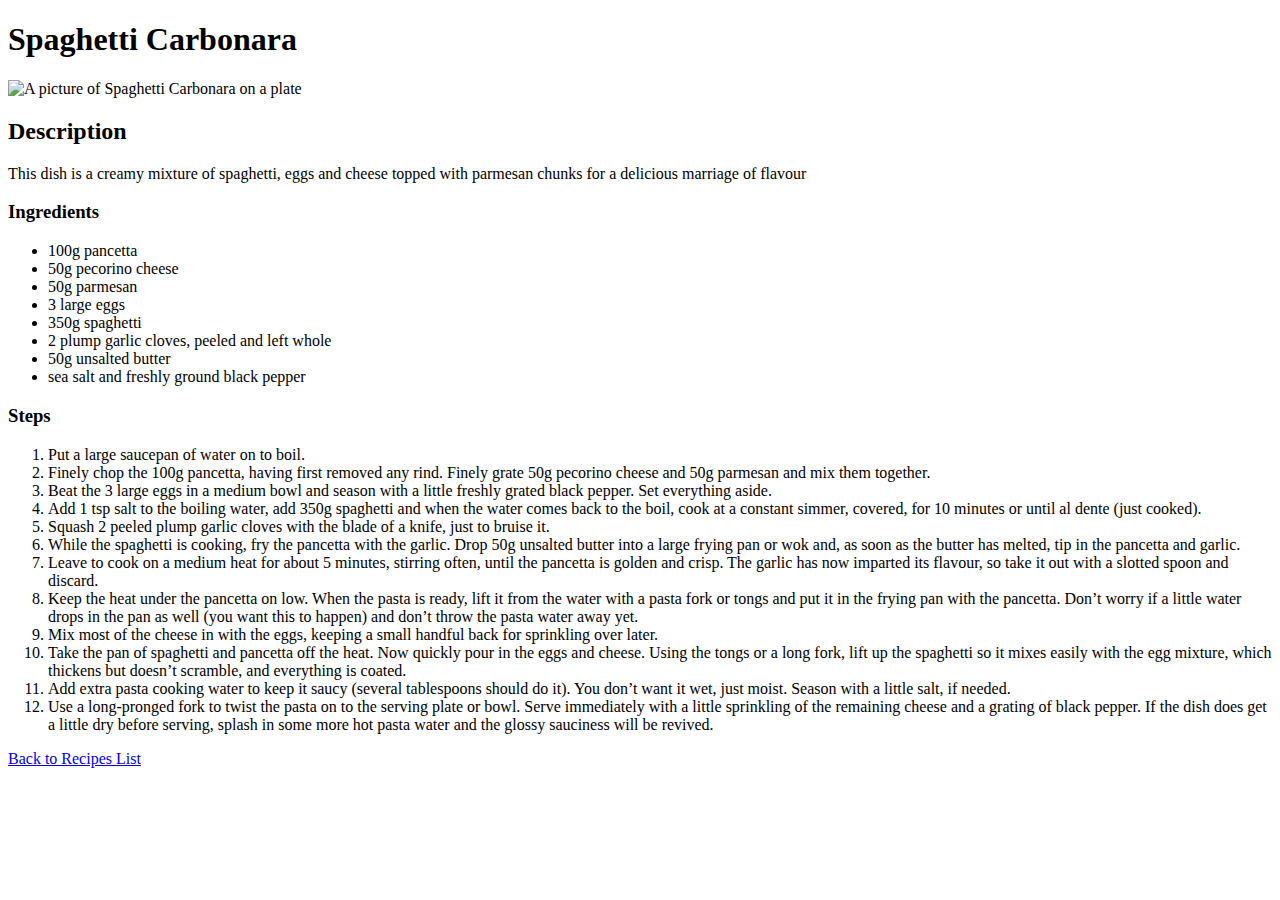
==== recipes/carbonara.html @ 726dc2fa "The initial commit of the project" ====
<!DOCTYPE html>
<html lang="en">
<head>
    <title>Carbonara Recipe</title>
</head>
<body>
    <h1>Spaghetti Carbonara</h1>
    <img src="https://www.simplyrecipes.com/thmb/23JkcxcrcByNetn2AcsxovTpld4=/648x0/filters:no_upscale():max_bytes(150000):strip_icc():format(webp)/Simply-Recipes-Spaghetti-Carbonara-LEAD-6-b3880a6eb49f4158be6f13885c797ded.jpg" alt="A picture of Spaghetti Carbonara on a plate">
    
    <h2>Description</h2>
      <p>This dish is a creamy mixture of spaghetti, eggs and cheese topped with parmesan chunks for a delicious marriage of flavour</p>
    
    <h3>Ingredients</h3>
    <ul>
        <li>100g pancetta</li>
        <li>50g pecorino cheese</li>
        <li>50g parmesan</li>
        <li>3 large eggs</li>
        <li>350g spaghetti</li>
        <li>2 plump garlic cloves, peeled and left whole</li>
        <li>50g unsalted butter</li>
        <li>sea salt and freshly ground black pepper</li>
    </ul>

    <h3>Steps</h3>
      <ol>
        <li>Put a large saucepan of water on to boil.</li>
        <li>Finely chop the 100g pancetta, having first removed any rind. Finely grate 50g pecorino cheese and 50g parmesan and mix them together.</li>
        <li>Beat the 3 large eggs in a medium bowl and season with a little freshly grated black pepper. Set everything aside.</li>
        <li>Add 1 tsp salt to the boiling water, add 350g spaghetti and when the water comes back to the boil, cook at a constant simmer, covered, for 10 minutes or until al dente (just cooked).</li>
        <li>Squash 2 peeled plump garlic cloves with the blade of a knife, just to bruise it.</li>
        <li>While the spaghetti is cooking, fry the pancetta with the garlic. Drop 50g unsalted butter into a large frying pan or wok and, as soon as the butter has melted, tip in the pancetta and garlic.</li>
        <li>Leave to cook on a medium heat for about 5 minutes, stirring often, until the pancetta is golden and crisp. The garlic has now imparted its flavour, so take it out with a slotted spoon and discard.</li>
        <li>Keep the heat under the pancetta on low. When the pasta is ready, lift it from the water with a pasta fork or tongs and put it in the frying pan with the pancetta. Don’t worry if a little water drops in the pan as well (you want this to happen) and don’t throw the pasta water away yet.</li>
        <li>Mix most of the cheese in with the eggs, keeping a small handful back for sprinkling over later.</li>
        <li>Take the pan of spaghetti and pancetta off the heat. Now quickly pour in the eggs and cheese. Using the tongs or a long fork, lift up the spaghetti so it mixes easily with the egg mixture, which thickens but doesn’t scramble, and everything is coated.</li>
        <li>Add extra pasta cooking water to keep it saucy (several tablespoons should do it). You don’t want it wet, just moist. Season with a little salt, if needed.</li>
        <li>Use a long-pronged fork to twist the pasta on to the serving plate or bowl. Serve immediately with a little sprinkling of the remaining cheese and a grating of black pepper. If the dish does get a little dry before serving, splash in some more hot pasta water and the glossy sauciness will be revived.</li>       
      </ol>

      <a href="/index.html">Back to Recipes List</a>
</body>
</html>
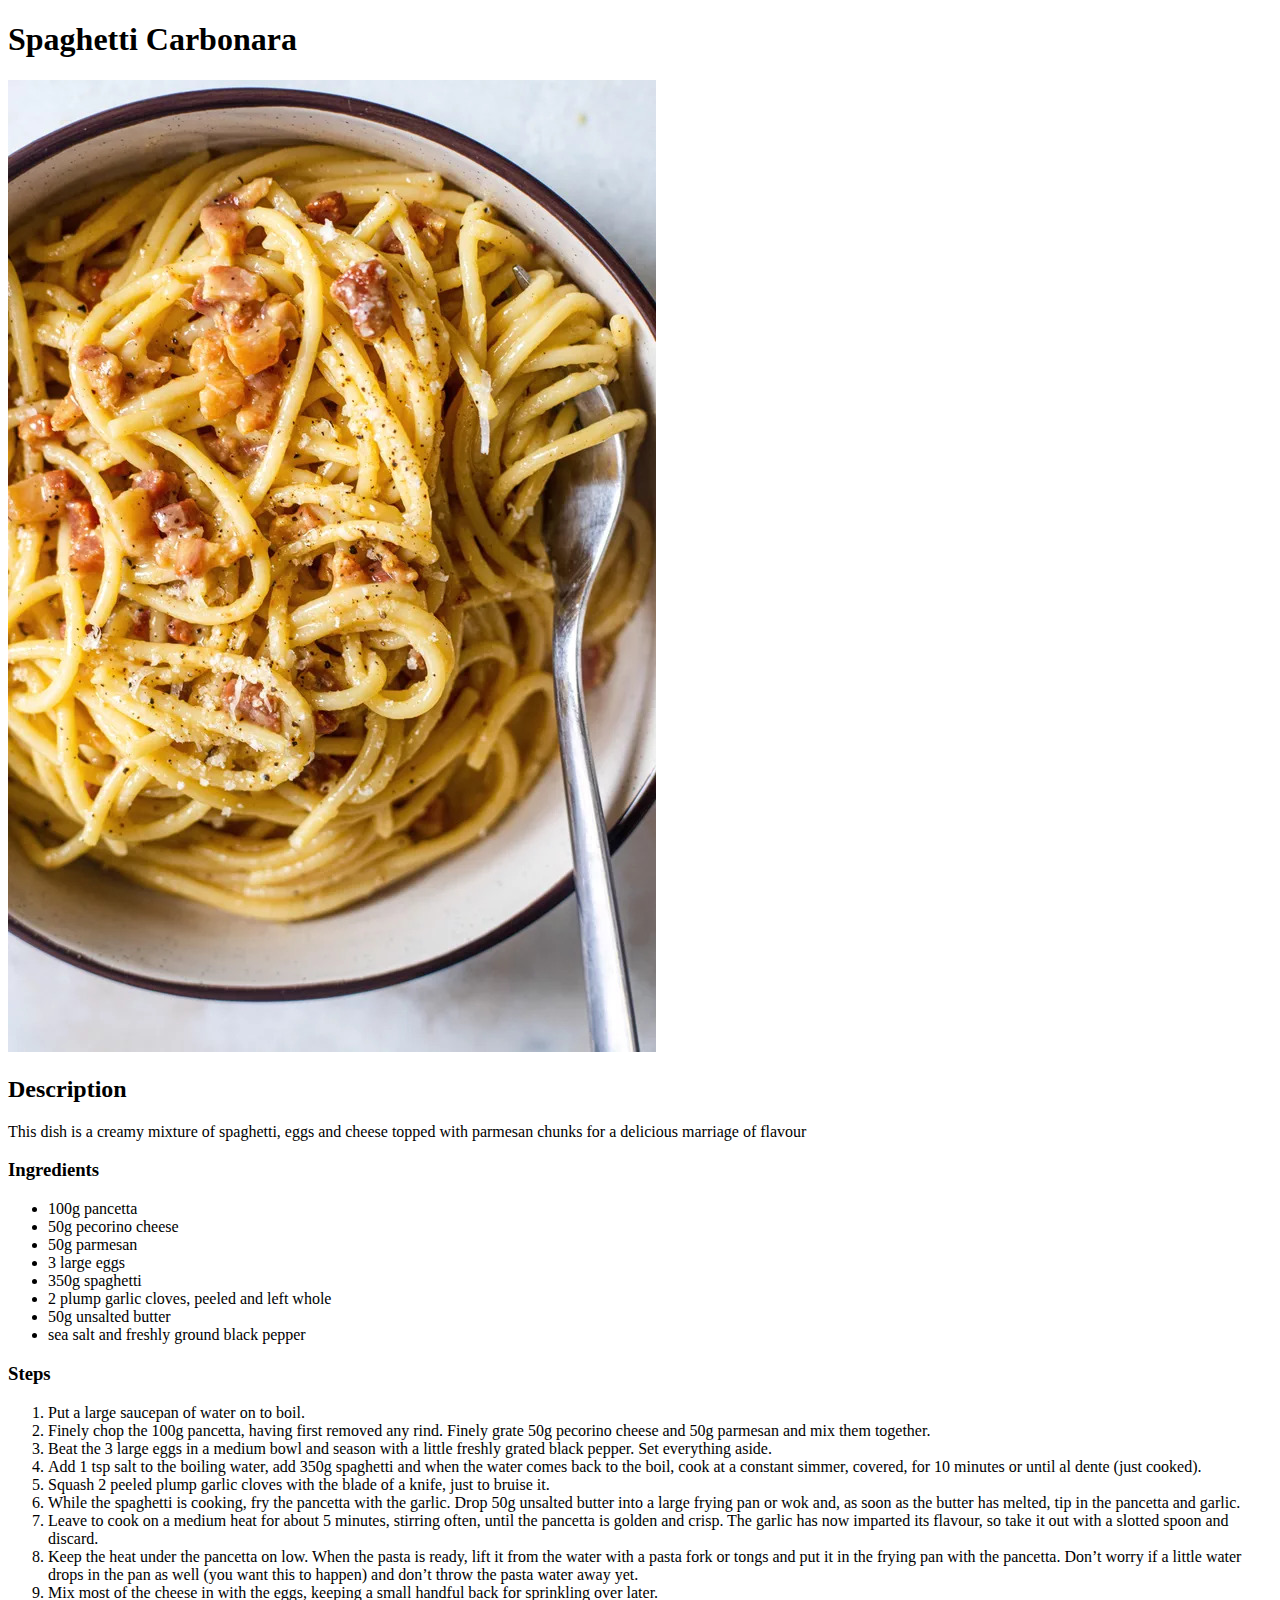
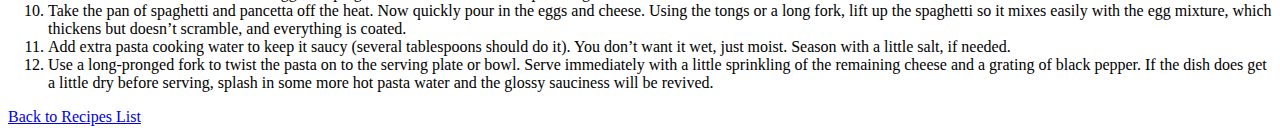
==== commit 44ba186c: "Added images to directory and linked them to the folder instead of a URL online" ====
--- a/recipes/carbonara.html
+++ b/recipes/carbonara.html
@@ -5,7 +5,7 @@
 </head>
 <body>
     <h1>Spaghetti Carbonara</h1>
-    <img src="https://www.simplyrecipes.com/thmb/23JkcxcrcByNetn2AcsxovTpld4=/648x0/filters:no_upscale():max_bytes(150000):strip_icc():format(webp)/Simply-Recipes-Spaghetti-Carbonara-LEAD-6-b3880a6eb49f4158be6f13885c797ded.jpg" alt="A picture of Spaghetti Carbonara on a plate">
+    <img src="/images/carbonara.jpg" alt="A picture of Spaghetti Carbonara on a plate">
     
     <h2>Description</h2>
       <p>This dish is a creamy mixture of spaghetti, eggs and cheese topped with parmesan chunks for a delicious marriage of flavour</p>
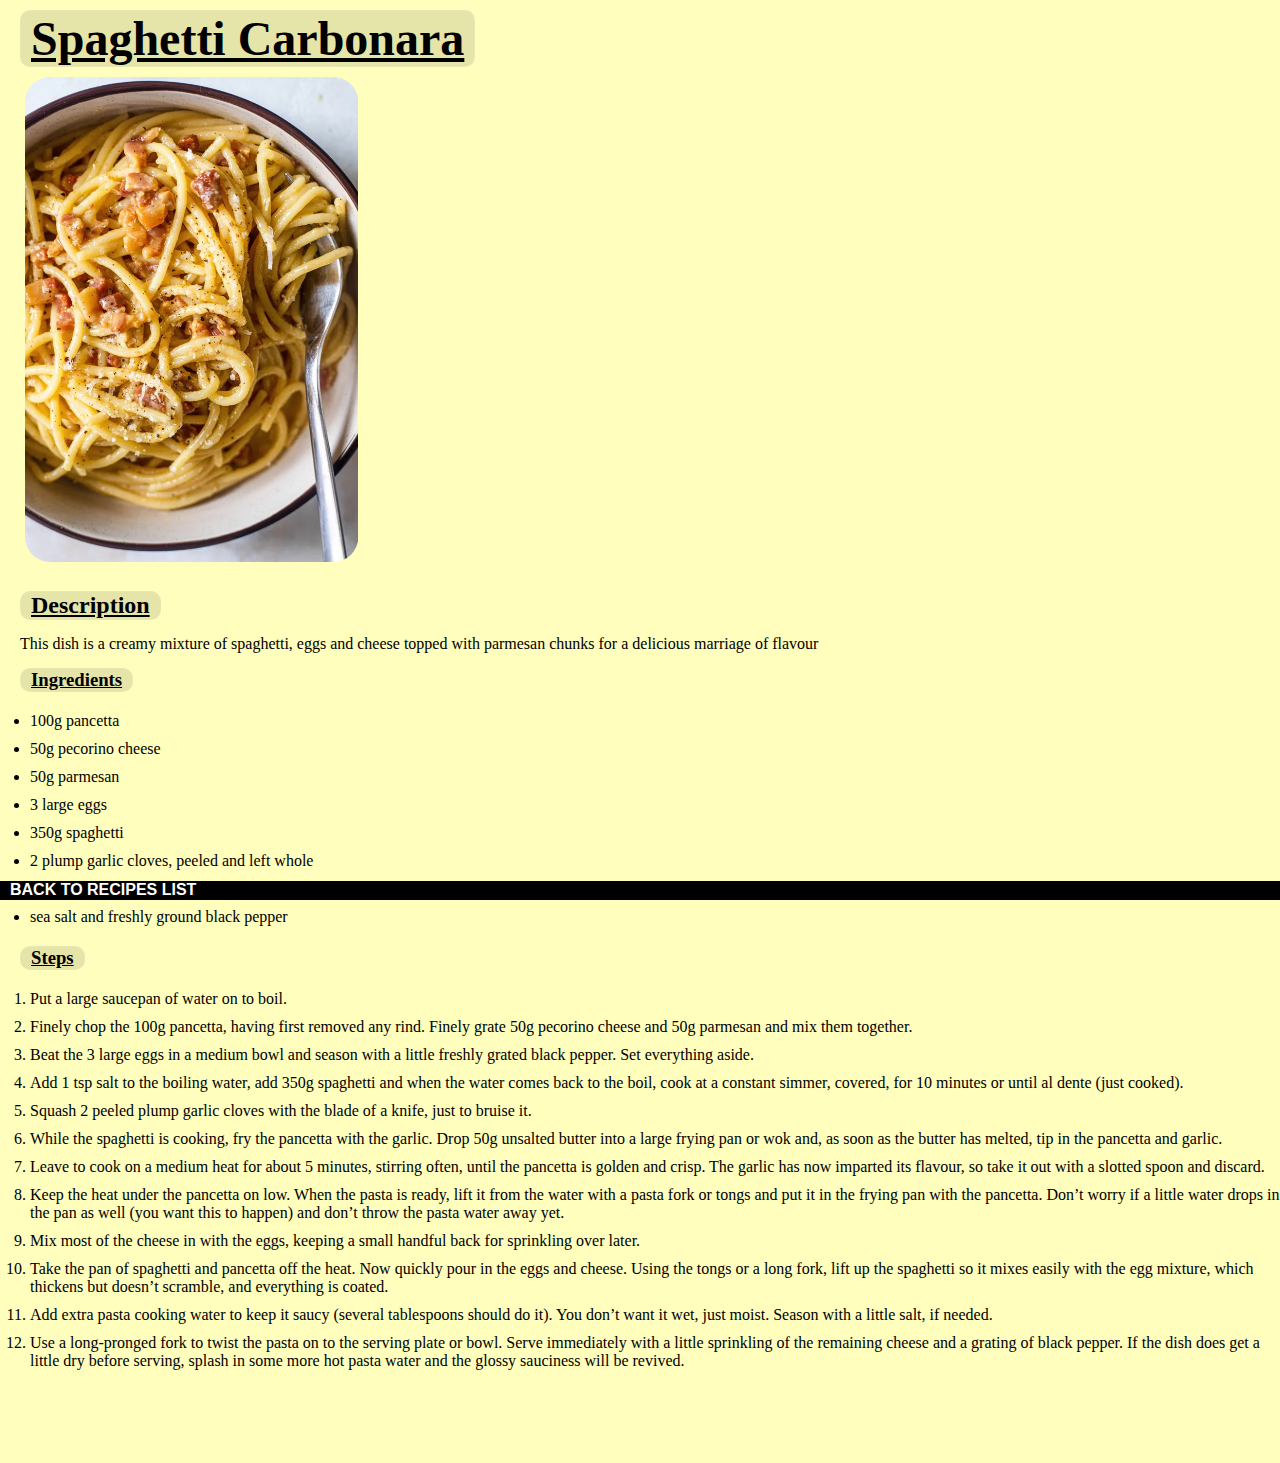
==== commit 836c4f8b: "Added CSS" ====
--- a/recipes/carbonara.html
+++ b/recipes/carbonara.html
@@ -2,15 +2,21 @@
 <html lang="en">
 <head>
     <title>Carbonara Recipe</title>
+    <link rel="stylesheet" href="/recipes/style.css">
 </head>
 <body>
-    <h1>Spaghetti Carbonara</h1>
+  <div class="container">
+    <div class="title">
+    <h1 class="header titlebar">Spaghetti Carbonara</h1>
+    </div>
+    <div class="picture">
     <img src="/images/carbonara.jpg" alt="A picture of Spaghetti Carbonara on a plate">
-    
-    <h2>Description</h2>
+    </div>
+    <div class="contents">
+    <h2 class="titlebar desc">Description</h2>
       <p>This dish is a creamy mixture of spaghetti, eggs and cheese topped with parmesan chunks for a delicious marriage of flavour</p>
     
-    <h3>Ingredients</h3>
+    <h3 class="titlebar">Ingredients</h3>
     <ul>
         <li>100g pancetta</li>
         <li>50g pecorino cheese</li>
@@ -22,7 +28,7 @@
         <li>sea salt and freshly ground black pepper</li>
     </ul>
 
-    <h3>Steps</h3>
+    <h3 class="titlebar">Steps</h3>
       <ol>
         <li>Put a large saucepan of water on to boil.</li>
         <li>Finely chop the 100g pancetta, having first removed any rind. Finely grate 50g pecorino cheese and 50g parmesan and mix them together.</li>
@@ -37,7 +43,10 @@
         <li>Add extra pasta cooking water to keep it saucy (several tablespoons should do it). You don’t want it wet, just moist. Season with a little salt, if needed.</li>
         <li>Use a long-pronged fork to twist the pasta on to the serving plate or bowl. Serve immediately with a little sprinkling of the remaining cheese and a grating of black pepper. If the dish does get a little dry before serving, splash in some more hot pasta water and the glossy sauciness will be revived.</li>       
       </ol>
-
+      </div>
+      <div class="footer">
       <a href="/index.html">Back to Recipes List</a>
+      </div>
+      </div>
 </body>
 </html>--- a/recipes/style.css
+++ b/recipes/style.css
@@ -0,0 +1,74 @@
+* {
+    margin: 0;
+    padding: 0;
+    font-family: Cambria, Cochin, Georgia, Times, 'Times New Roman', serif;
+    margin-left: 5px;
+}
+
+body {
+    background-color: rgb(255, 254, 189);
+}
+
+.container {  display: grid;
+    grid-template-columns: 1fr;
+    grid-template-rows: 0.1fr 0.3fr 1fr 0.1fr;
+    gap: 0px 0px;
+    grid-auto-flow: row;
+    grid-template-areas:
+      "title"
+      "picture"
+      "contents"
+      "footer";
+  }  
+
+.titlebar {
+    display: inline-block;
+    text-decoration: underline;
+    margin: 10px 0 10px 0;
+    background-color: rgba(0, 0, 0, 0.1);
+    border-radius: 10px;
+    padding: 0 10px 0 10px;
+    border: 1px solid rgba(255, 255, 255, 0.1);
+}
+
+.header {
+    font-size: 48px;
+}
+
+img {
+    position: static;
+    width: auto;
+    height: auto;
+    max-width: 500px;
+    max-height: 500px;
+    clip-path: inset(0px 0px 15px 0 round 25px);
+}
+
+p {
+    margin: 5px 0 5px 0;
+}
+
+li {
+    margin: 10px 0 10px 5px;
+}
+
+.footer {
+    margin: 0;
+    position: fixed;
+    left: 0;
+    bottom: 0;
+    height: 1.2em;
+    width: 100%;
+    background-color: rgb(0, 0, 0);
+    text-align: left;
+}
+
+.footer>a, a:link, a:visited, a:hover, a:active {
+    padding: 5px;
+    margin: 5px;
+    text-decoration: none;
+    color: white;
+    font-weight: 900;
+    text-transform: uppercase;
+    font-family: Arial, Helvetica, sans-serif;
+}